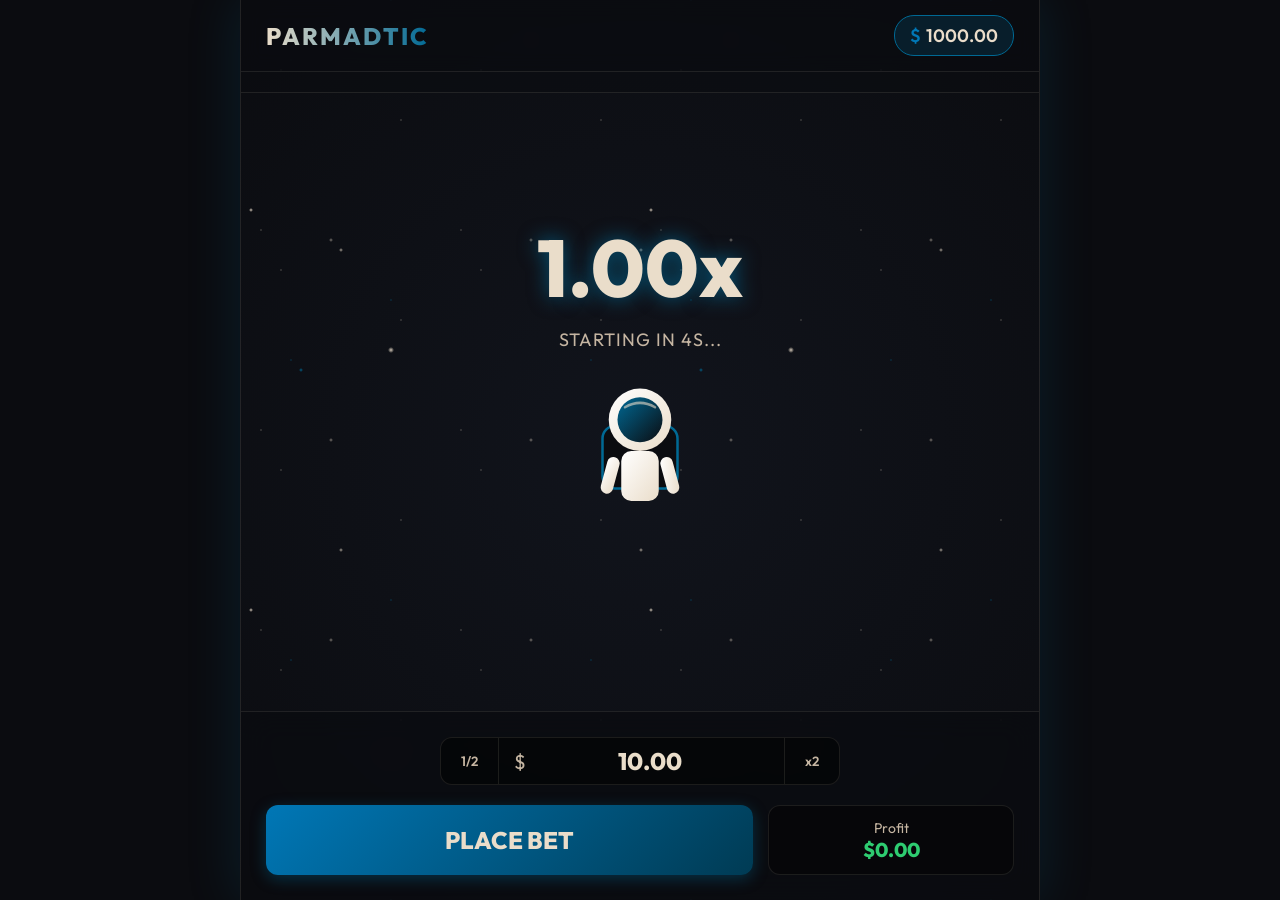
==== index.html @ 76351a1e "Add files via upload" ====
<!DOCTYPE html>
<html lang="en">
<head>
    <meta charset="UTF-8">
    <meta name="viewport" content="width=device-width, initial-scale=1.0">
    <title>PARMADTIC - Spaceman Game</title>
    <link rel="stylesheet" href="style.css">
    <link rel="preconnect" href="https://fonts.googleapis.com">
    <link rel="preconnect" href="https://fonts.gstatic.com" crossorigin>
    <link href="https://fonts.googleapis.com/css2?family=Outfit:wght@300;500;800&display=swap" rel="stylesheet">
</head>
<body>
    <div id="app">
        <!-- Space Background -->
        <div id="space-bg">
            <div class="stars"></div>
            <div class="stars2"></div>
            <div class="stars3"></div>
        </div>

        <header class="top-bar">
            <div class="brand">
                <h1>PARMADTIC</h1>
            </div>
            <div class="wallet">
                <span class="currency">$</span>
                <span id="balance">1000.00</span>
            </div>
        </header>

        <div class="history-bar">
            <div id="history-list">
                <!-- History items injected here -->
            </div>
        </div>

        <main class="game-container">
            <div class="game-view">
                <div class="multiplier-container">
                    <div id="multiplier">1.00x</div>
                    <div id="status-message">Waiting for next round...</div>
                </div>

                <div id="spaceman-container">
                    <svg class="spaceman" viewBox="0 0 100 120" xmlns="http://www.w3.org/2000/svg">
                        <defs>
                            <linearGradient id="visorGrad" x1="0%" y1="0%" x2="100%" y2="100%">
                                <stop offset="0%" stop-color="#006994" />
                                <stop offset="100%" stop-color="#0b0c10" />
                            </linearGradient>
                            <linearGradient id="suitGrad" x1="0%" y1="0%" x2="100%" y2="100%">
                                <stop offset="0%" stop-color="#ffffff" />
                                <stop offset="100%" stop-color="#EADDCA" />
                            </linearGradient>
                        </defs>
                        <!-- Jetpack -->
                        <rect x="20" y="40" width="60" height="50" rx="10" fill="#0b0c10" stroke="#006994" stroke-width="2"/>
                        <!-- Helmet -->
                        <circle cx="50" cy="35" r="25" fill="url(#suitGrad)"/>
                        <circle cx="50" cy="35" r="18" fill="url(#visorGrad)"/>
                        <!-- Visor reflection -->
                        <path d="M 38 25 Q 50 18 62 25" stroke="#EADDCA" stroke-width="2" fill="none" opacity="0.6" stroke-linecap="round"/>
                        <!-- Body -->
                        <rect x="35" y="60" width="30" height="40" rx="8" fill="url(#suitGrad)"/>
                        <!-- Arms -->
                        <rect x="25" y="65" width="10" height="30" rx="5" fill="url(#suitGrad)" transform="rotate(15 30 65)"/>
                        <rect x="65" y="65" width="10" height="30" rx="5" fill="url(#suitGrad)" transform="rotate(-15 70 65)"/>
                        <!-- Exhaust flame -->
                        <path id="flame" class="hidden" d="M 40 100 Q 50 130 60 100 Z" fill="#006994" opacity="0.8"/>
                    </svg>
                </div>
            </div>

            <div class="control-panel">
                <div class="bet-section">
                    <div class="bet-input-wrapper">
                        <button class="adjust-btn" id="btn-half">1/2</button>
                        <div class="input-container">
                            <span>$</span>
                            <input type="number" id="bet-input" value="10.00" min="1" step="1">
                        </div>
                        <button class="adjust-btn" id="btn-double">x2</button>
                    </div>
                </div>
                
                <div class="action-section">
                    <button id="action-btn" class="btn-primary">PLACE BET</button>
                    <div class="profit-container">
                        <span class="label">Profit</span>
                        <span id="current-profit" class="value">$0.00</span>
                    </div>
                </div>
            </div>
        </main>
    </div>
    
    <script src="script.js"></script>
</body>
</html>
---- style.css ----
:root {
    --bg-color: #0b0c10;
    --ocean-blue: #006994;
    --ocean-light: #0077b6;
    --ocean-dark: #003b54;
    --almond: #EADDCA;
    --almond-dim: #c5b5a2;
    --accent-red: #ff4d4d;
    --glass-bg: rgba(11, 12, 16, 0.7);
    --glass-border: rgba(234, 221, 202, 0.1);
}

* {
    margin: 0;
    padding: 0;
    box-sizing: border-box;
    font-family: 'Outfit', sans-serif;
    user-select: none;
}

body {
    background-color: var(--bg-color);
    color: var(--almond);
    overflow: hidden;
    height: 100vh;
    display: flex;
    justify-content: center;
    align-items: center;
}

#app {
    width: 100%;
    max-width: 800px;
    height: 100vh;
    max-height: 900px;
    position: relative;
    display: flex;
    flex-direction: column;
    box-shadow: 0 0 50px rgba(0, 105, 148, 0.2);
    border-left: 1px solid var(--glass-border);
    border-right: 1px solid var(--glass-border);
    background: radial-gradient(circle at center, #11141c 0%, var(--bg-color) 100%);
}

/* --- Space Background --- */
#space-bg {
    position: absolute;
    top: 0;
    left: 0;
    width: 100%;
    height: 100%;
    z-index: 0;
    overflow: hidden;
    pointer-events: none;
}

@keyframes moveStars {
    from { transform: translateY(0); }
    to { transform: translateY(1000px); }
}

.stars, .stars2, .stars3 {
    position: absolute;
    top: -1000px;
    width: 100%;
    height: 2000px;
    background: transparent;
}

.stars {
    background-image: 
        radial-gradient(1px 1px at 20px 30px, #EADDCA, rgba(0,0,0,0)),
        radial-gradient(1px 1px at 40px 70px, #EADDCA, rgba(0,0,0,0)),
        radial-gradient(2px 2px at 90px 40px, #EADDCA, rgba(0,0,0,0)),
        radial-gradient(1px 1px at 160px 120px, #EADDCA, rgba(0,0,0,0));
    background-repeat: repeat;
    background-size: 200px 200px;
    animation: moveStars 50s linear infinite;
    opacity: 0.5;
}

.stars2 {
    background-image: 
        radial-gradient(1px 1px at 50px 160px, #006994, rgba(0,0,0,0)),
        radial-gradient(2px 2px at 100px 50px, #EADDCA, rgba(0,0,0,0)),
        radial-gradient(1px 1px at 150px 100px, #006994, rgba(0,0,0,0));
    background-repeat: repeat;
    background-size: 300px 300px;
    animation: moveStars 35s linear infinite;
    opacity: 0.7;
}

.stars3 {
    background-image: 
        radial-gradient(2px 2px at 10px 10px, #EADDCA, rgba(0,0,0,0)),
        radial-gradient(3px 3px at 150px 150px, #EADDCA, rgba(0,0,0,0)),
        radial-gradient(2px 2px at 60px 170px, #006994, rgba(0,0,0,0));
    background-repeat: repeat;
    background-size: 400px 400px;
    animation: moveStars 20s linear infinite;
    opacity: 0.9;
}

/* --- UI Layout --- */
.top-bar {
    z-index: 10;
    display: flex;
    justify-content: space-between;
    align-items: center;
    padding: 15px 25px;
    background: var(--glass-bg);
    backdrop-filter: blur(10px);
    border-bottom: 1px solid var(--glass-border);
}

.brand h1 {
    font-size: 24px;
    font-weight: 800;
    background: linear-gradient(90deg, var(--almond), var(--ocean-blue));
    -webkit-background-clip: text;
    -webkit-text-fill-color: transparent;
    letter-spacing: 2px;
}

.wallet {
    font-size: 18px;
    font-weight: 600;
    background: rgba(0, 105, 148, 0.2);
    padding: 8px 15px;
    border-radius: 20px;
    border: 1px solid var(--ocean-blue);
    display: flex;
    align-items: center;
    gap: 5px;
}

.currency { color: var(--ocean-light); }

.history-bar {
    z-index: 10;
    padding: 10px 25px;
    background: rgba(11, 12, 16, 0.5);
    border-bottom: 1px solid var(--glass-border);
    overflow-x: auto;
    white-space: nowrap;
}

#history-list {
    display: flex;
    gap: 10px;
}

.history-item {
    padding: 4px 10px;
    border-radius: 12px;
    font-size: 14px;
    font-weight: 600;
    background: rgba(234, 221, 202, 0.1);
}
.history-item.crash-low { color: var(--almond-dim); }
.history-item.crash-mid { color: var(--ocean-light); }
.history-item.crash-high { color: #f39c12; background: rgba(243, 156, 18, 0.1); }

/* --- Game Container --- */
.game-container {
    flex: 1;
    display: flex;
    flex-direction: column;
    z-index: 10;
    position: relative;
}

.game-view {
    flex: 1;
    position: relative;
    display: flex;
    justify-content: center;
    align-items: center;
}

.multiplier-container {
    position: absolute;
    top: 20%;
    text-align: center;
    z-index: 20;
    width: 100%;
}

#multiplier {
    font-size: 80px;
    font-weight: 800;
    text-shadow: 0 0 20px rgba(0, 105, 148, 0.8);
    transition: color 0.3s;
}

#multiplier.crashed {
    color: var(--accent-red);
    text-shadow: 0 0 20px rgba(255, 77, 77, 0.5);
}

#status-message {
    font-size: 18px;
    color: var(--almond-dim);
    margin-top: 10px;
    letter-spacing: 1px;
    text-transform: uppercase;
}

/* --- Spaceman Animations --- */
#spaceman-container {
    position: absolute;
    bottom: 30%;
    width: 150px;
    height: 150px;
    display: flex;
    justify-content: center;
    align-items: center;
    transition: all 0.5s ease;
}

.spaceman { width: 100%; height: 100%; }

.idle #spaceman-container {
    animation: float 4s ease-in-out infinite;
}

.flying #spaceman-container {
    animation: shake 0.5s infinite;
}

.flying #flame {
    display: block;
    animation: flicker 0.1s infinite alternate;
}

.crashed #spaceman-container {
    animation: fall 2s forwards;
}

.crashed #flame {
    display: none;
}

@keyframes float {
    0%, 100% { transform: translateY(0); }
    50% { transform: translateY(-20px); }
}

@keyframes shake {
    0% { transform: translate(1px, 1px) rotate(0deg); }
    25% { transform: translate(-1px, -2px) rotate(-1deg); }
    50% { transform: translate(-3px, 0px) rotate(1deg); }
    75% { transform: translate(3px, 2px) rotate(0deg); }
    100% { transform: translate(1px, -1px) rotate(-1deg); }
}

@keyframes flicker {
    0% { transform: scaleY(1); opacity: 0.8; }
    100% { transform: scaleY(1.3); opacity: 1; fill: #00a8ff; }
}

@keyframes fall {
    0% { transform: translateY(0) rotate(0deg); opacity: 1; }
    100% { transform: translateY(500px) rotate(180deg); opacity: 0; }
}

.hidden { display: none !important; }

/* --- Control Panel --- */
.control-panel {
    background: var(--glass-bg);
    backdrop-filter: blur(15px);
    border-top: 1px solid var(--glass-border);
    padding: 25px;
    display: flex;
    flex-direction: column;
    gap: 20px;
}

.bet-section {
    display: flex;
    justify-content: center;
}

.bet-input-wrapper {
    display: flex;
    background: rgba(0, 0, 0, 0.5);
    border: 1px solid var(--glass-border);
    border-radius: 12px;
    overflow: hidden;
    width: 100%;
    max-width: 400px;
}

.adjust-btn {
    background: transparent;
    border: none;
    color: var(--almond-dim);
    padding: 15px 20px;
    cursor: pointer;
    font-weight: 600;
    transition: all 0.2s;
}

.adjust-btn:hover {
    background: rgba(234, 221, 202, 0.1);
    color: var(--almond);
}

.input-container {
    flex: 1;
    display: flex;
    align-items: center;
    justify-content: center;
    border-left: 1px solid var(--glass-border);
    border-right: 1px solid var(--glass-border);
    padding: 0 15px;
}

.input-container span {
    color: var(--almond-dim);
    font-size: 20px;
    margin-right: 5px;
}

#bet-input {
    background: transparent;
    border: none;
    color: var(--almond);
    font-size: 24px;
    font-weight: 800;
    width: 100%;
    text-align: center;
    outline: none;
    -moz-appearance: textfield;
}
#bet-input::-webkit-outer-spin-button,
#bet-input::-webkit-inner-spin-button {
    -webkit-appearance: none;
    margin: 0;
}

.action-section {
    display: flex;
    gap: 15px;
    align-items: center;
}

#action-btn {
    flex: 2;
    padding: 20px;
    font-size: 24px;
    font-weight: 800;
    border: none;
    border-radius: 12px;
    cursor: pointer;
    text-transform: uppercase;
    transition: all 0.3s;
    position: relative;
    overflow: hidden;
}

.btn-primary {
    background: linear-gradient(135deg, var(--ocean-light), var(--ocean-dark));
    color: var(--almond);
    box-shadow: 0 4px 15px rgba(0, 105, 148, 0.4);
}
.btn-primary:hover {
    transform: translateY(-2px);
    box-shadow: 0 6px 20px rgba(0, 105, 148, 0.6);
}

.btn-cashout {
    background: linear-gradient(135deg, #f39c12, #d35400);
    color: white;
    box-shadow: 0 4px 15px rgba(243, 156, 18, 0.4);
}
.btn-cashout:hover {
    transform: translateY(-2px);
    box-shadow: 0 6px 20px rgba(243, 156, 18, 0.6);
}

.btn-disabled {
    background: #333;
    color: #666;
    cursor: not-allowed !important;
    box-shadow: none;
}
.btn-disabled:hover { transform: none; box-shadow: none; }

.profit-container {
    flex: 1;
    display: flex;
    flex-direction: column;
    justify-content: center;
    align-items: center;
    background: rgba(0, 0, 0, 0.4);
    border: 1px solid var(--glass-border);
    border-radius: 12px;
    padding: 10px;
    height: 100%;
}

.profit-container .label {
    font-size: 14px;
    color: var(--almond-dim);
}

.profit-container .value {
    font-size: 20px;
    font-weight: 800;
    color: #2ecc71;
}
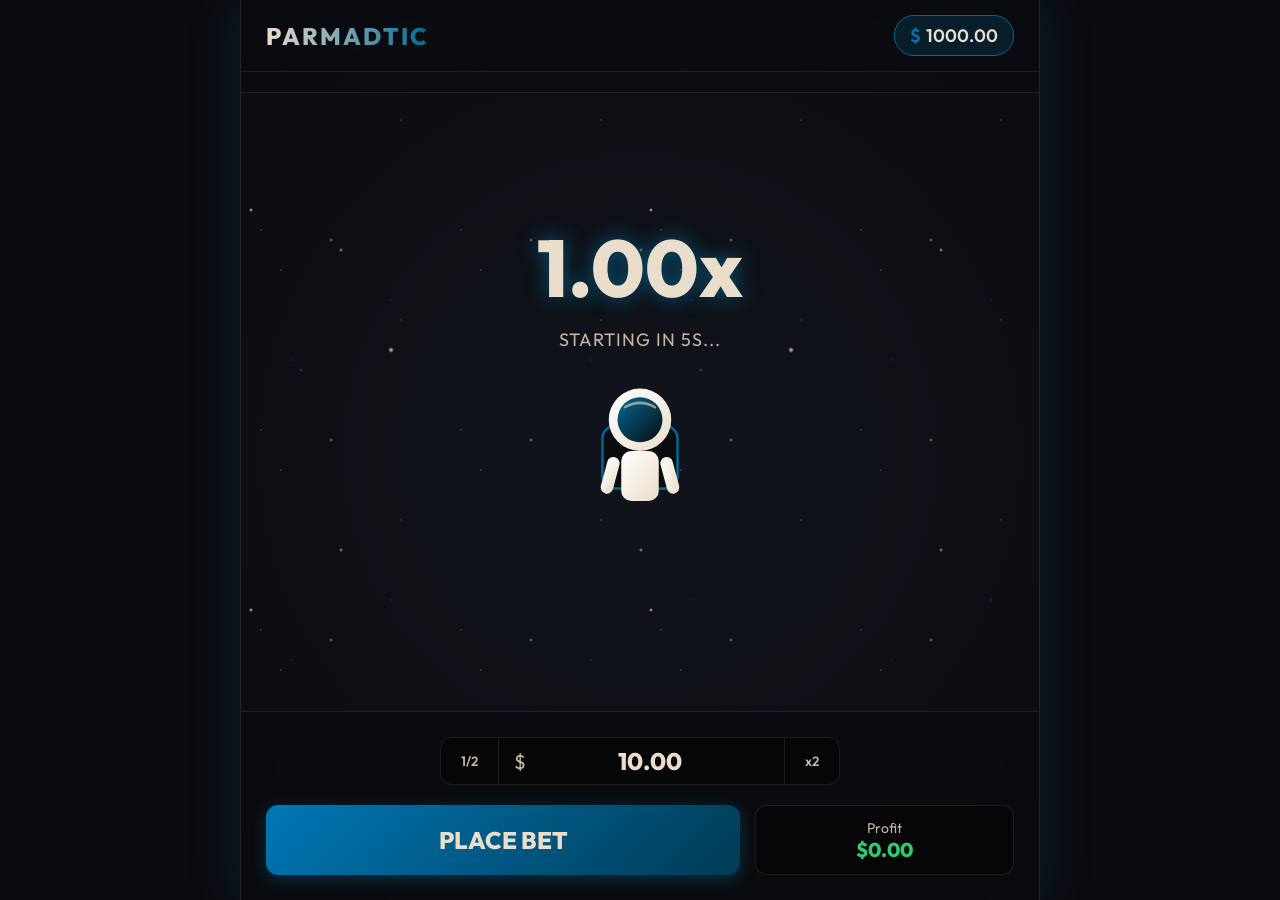
==== commit 114b70e0: "upload file" ====
--- a/index.html
+++ b/index.html
@@ -84,7 +84,13 @@
                 </div>
                 
                 <div class="action-section">
-                    <button id="action-btn" class="btn-primary">PLACE BET</button>
+                    <div id="btn-group-normal" style="flex: 2; display: flex; width: 100%;">
+                        <button id="action-btn" class="btn-primary" style="width: 100%;">PLACE BET</button>
+                    </div>
+                    <div id="btn-group-flying" class="hidden btn-group">
+                        <button id="btn-cashout-half" class="btn-cashout-half">CASH OUT 50%</button>
+                        <button id="btn-cashout-full" class="btn-cashout-full">CASH OUT</button>
+                    </div>
                     <div class="profit-container">
                         <span class="label">Profit</span>
                         <span id="current-profit" class="value">$0.00</span>
--- a/style.css
+++ b/style.css
@@ -411,3 +411,70 @@
     font-weight: 800;
     color: #2ecc71;
 }
+
+.btn-group {
+    flex: 2;
+    display: flex;
+    gap: 10px;
+    width: 100%;
+}
+
+.btn-group.hidden {
+    display: none !important;
+}
+
+.btn-cashout-half {
+    flex: 1;
+    padding: 20px;
+    font-size: 16px;
+    font-weight: 800;
+    border: none;
+    border-radius: 12px;
+    cursor: pointer;
+    text-transform: uppercase;
+    transition: all 0.3s;
+    background: linear-gradient(135deg, #0088cc, #005580);
+    color: white;
+    box-shadow: 0 4px 15px rgba(0, 136, 204, 0.4);
+    position: relative;
+    overflow: hidden;
+}
+.btn-cashout-half:hover:not(:disabled) {
+    transform: translateY(-2px);
+    box-shadow: 0 6px 20px rgba(0, 136, 204, 0.6);
+}
+.btn-cashout-half:disabled {
+    background: #333;
+    color: #666;
+    cursor: not-allowed !important;
+    box-shadow: none;
+    transform: none;
+}
+
+.btn-cashout-full {
+    flex: 1;
+    padding: 20px;
+    font-size: 16px;
+    font-weight: 800;
+    border: none;
+    border-radius: 12px;
+    cursor: pointer;
+    text-transform: uppercase;
+    transition: all 0.3s;
+    background: linear-gradient(135deg, #f39c12, #d35400);
+    color: white;
+    box-shadow: 0 4px 15px rgba(243, 156, 18, 0.4);
+    position: relative;
+    overflow: hidden;
+}
+.btn-cashout-full:hover:not(:disabled) {
+    transform: translateY(-2px);
+    box-shadow: 0 6px 20px rgba(243, 156, 18, 0.6);
+}
+.btn-cashout-full:disabled {
+    background: #333;
+    color: #666;
+    cursor: not-allowed !important;
+    box-shadow: none;
+    transform: none;
+}
